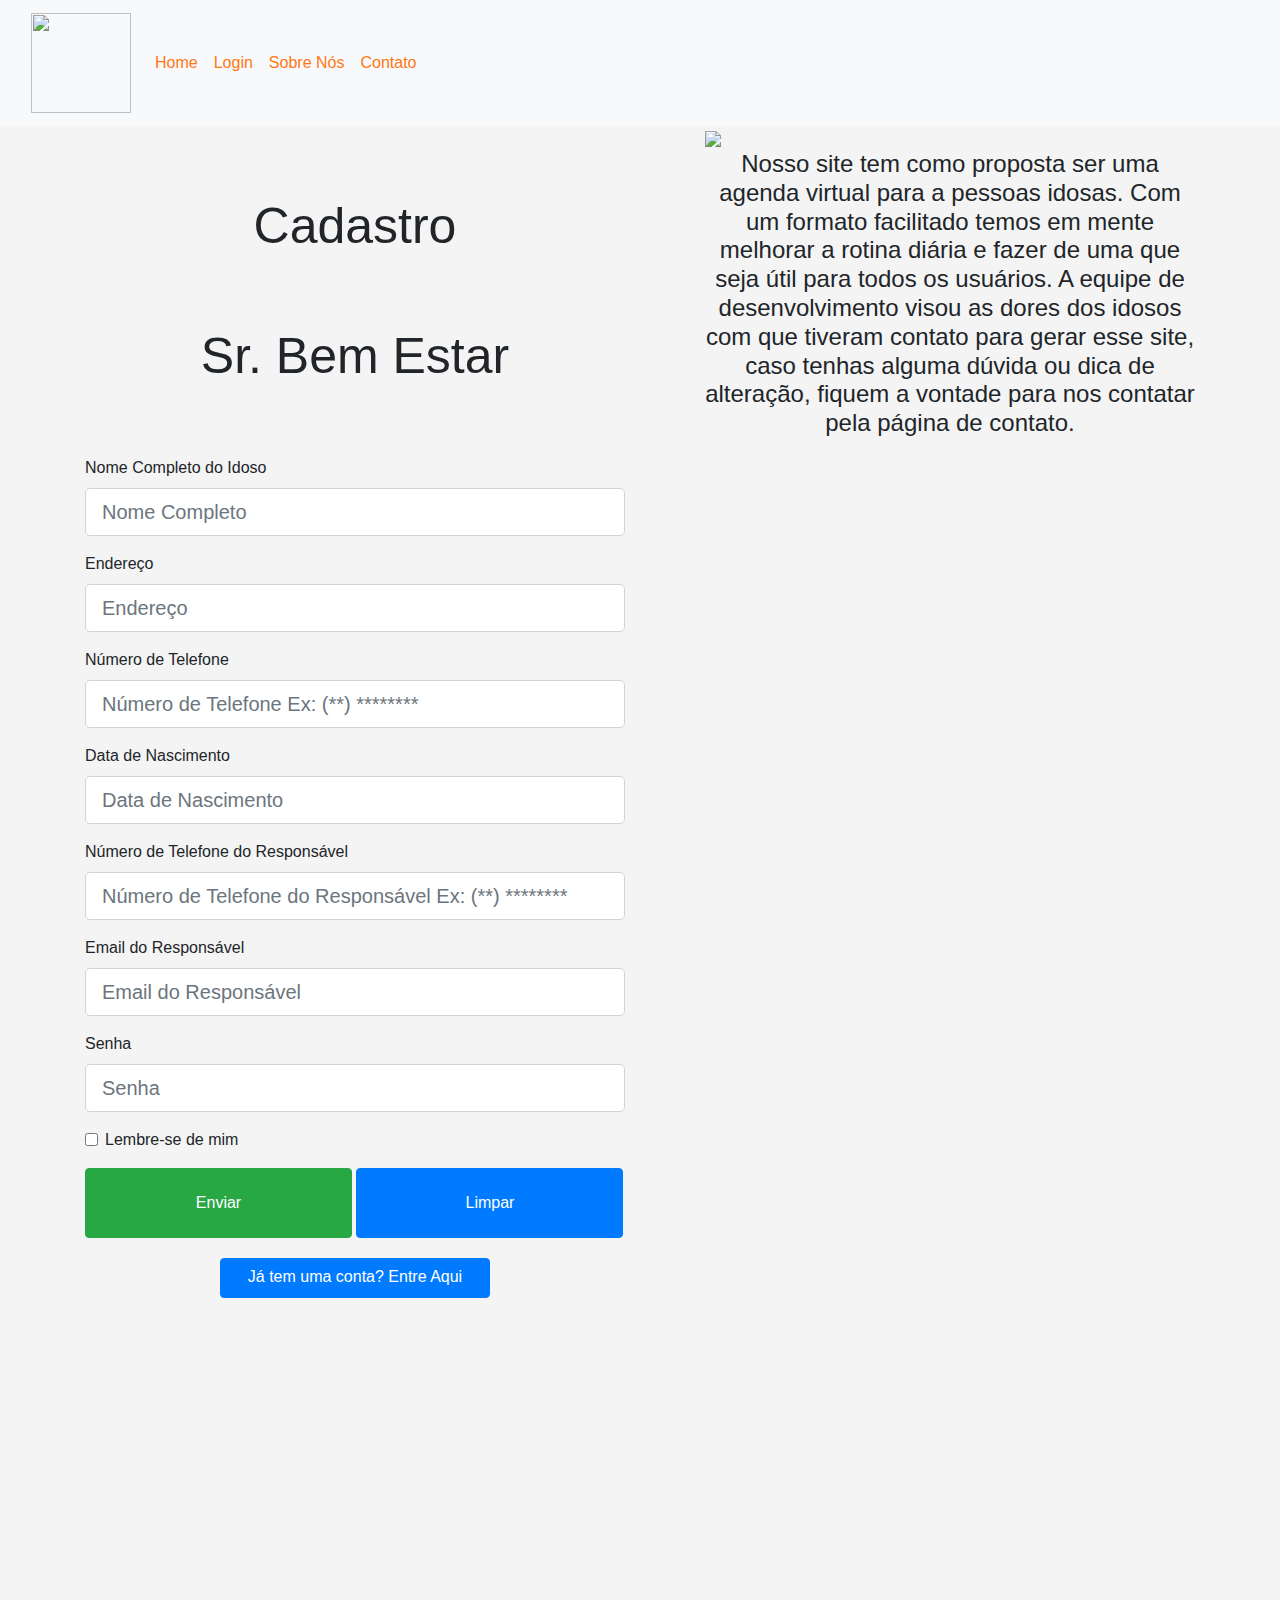
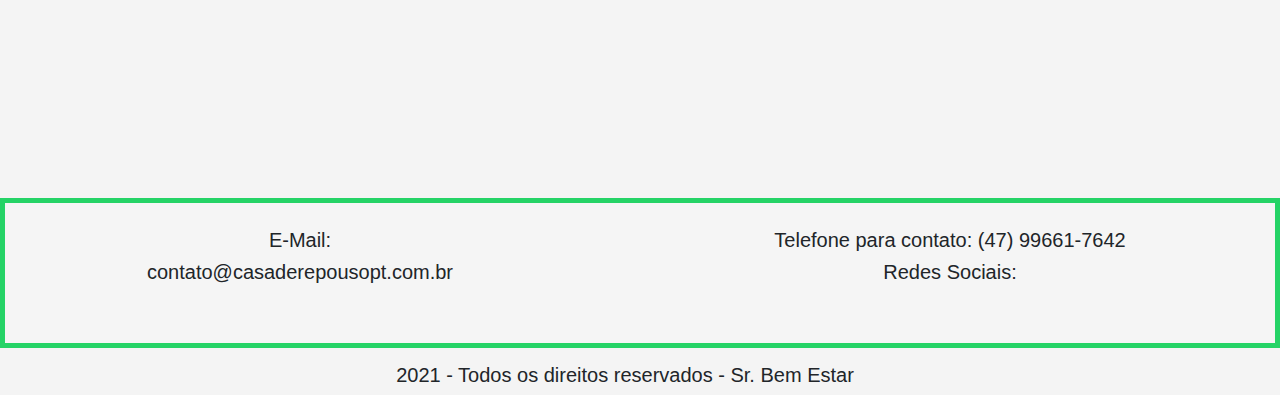
==== index.html @ 635f5d69 "fiz a tela de redefinir senha" ====
<!DOCTYPE html>
<html lang="pt-br">

<head>
  <!-- Latest compiled and minified CSS -->
  <link rel="stylesheet" href="https://maxcdn.bootstrapcdn.com/bootstrap/4.5.2/css/bootstrap.min.css">
  <!-- Bootstrap CSS -->
  <link rel="stylesheet" href="https://stackpath.bootstrapcdn.com/bootstrap/4.1.3/css/bootstrap.min.css"
    integrity="sha384-MCw98/SFnGE8fJT3GXwEOngsV7Zt27NXFoaoApmYm81iuXoPkFOJwJ8ERdknLPMO" crossorigin="anonymous">
  <link rel="stylesheet" href="/CSS/estilo.css">
  <link rel="shortcut icon" href="/img/loguinho.png" type="image/x-icon">
  <title>Sr. Bem Estar | Cadastro</title>
</head>

<body>
  <nav class="navbar navbar-expand-lg navbar-light bg-light">
    <div class="container-fluid">
      <a class="navbar-brand" href="index.html">
        <img class="logotipo" src="img/loguinho.png" alt="">
      </a>

      <button class="navbar-toggler" type="button" data-bs-toggle="collapse" data-bs-target="#navbarNavAltMarkup"
        aria-controls="navbarNavAltMarkup" aria-expanded="false" aria-label="Toggle navigation">
        <span class="navbar-toggler-icon"></span>
      </button>

      <div class="collapse navbar-collapse" id="navbarNavAltMarkup">
        <div class="navbar-nav">
          <a class="nav-link active" aria-current="page" href="index.html" style="color: #FF7714;">Home</a>
          <a class="nav-link active" aria-current="page" href="login.html" style="color: #FF7714;">Login</a>
          <a class="nav-link active" aria-current="page" href="sobre.html" style="color: #FF7714;">Sobre Nós</a>
          <a class="nav-link active" aria-current="page" href="contato.html" style="color: #FF7714;">Contato</a>
        </div>
      </div>
    </div>
  </nav>
  <div class="clear"></div>
  <div class="container">
    <div class="row">
      <div class="col-sm-6">
        <div class="form-group">
          <h1>Cadastro</h1>
          <h1>Sr. Bem Estar</h1>
        </div>

        <form action="/action_page.php">
          <div class="form-group input-group-lg">
            <label for="nome">Nome Completo do Idoso</label>
            <input type="text" class="form-control" placeholder="Nome Completo" id="nome">
          </div>
          <div class="form-group input-group-lg">
            <label for="endereco">Endereço</label>
            <input type="text" class="form-control" placeholder="Endereço" id="endereco">
          </div>
          <div class="form-group input-group-lg">
            <label for="nmr">Número de Telefone</label>
            <input type="text" class="form-control" placeholder="Número de Telefone Ex: (**) ********" id="nmr">
          </div>
          <div class="form-group input-group-lg">
            <label for="idade">Data de Nascimento</label>
            <input type="text" class="form-control" placeholder="Data de Nascimento" id="Idade">
          </div>
          <div class="form-group input-group-lg">
            <label for="nmr">Número de Telefone do Responsável</label>
            <input type="text" class="form-control" placeholder="Número de Telefone do Responsável Ex: (**) ********"
              id="nmr">
          </div>
          <div class="form-group input-group-lg">
            <label for="email">Email do Responsável</label>
            <input type="email" class="form-control" placeholder="Email do Responsável" id="email">
          </div>
          <div class="form-group input-group-lg">
            <label for="pwr">Senha</label>
            <input type="password" class="form-control" placeholder="Senha" id="pwr">
          </div>
          <div class="form-group form-check">
            <label class="form-check-label">
              <input class="form-check-input" type="checkbox"> Lembre-se de mim
            </label>
          </div>
          <button type="submit" class="btn btn-success">Enviar</button>
          <input class="btn btn-primary" type="reset" value="Limpar"> <br>
          <center>
            <a class="btn btn-primary" href="conta.html" role="button">Já tem uma conta? Entre Aqui</a>
          </center>
        </form>
      </div>
      <div class="col-sm-6">
        <img class="velhologo" src="/img/loguinho.png">
        <h4 class="txtinicio">Nosso site tem como proposta ser uma agenda virtual para a pessoas idosas. 
          Com um formato facilitado temos em mente melhorar a rotina diária e fazer de uma que seja útil 
          para todos os usuários. A equipe de desenvolvimento visou as dores dos idosos com que tiveram 
          contato para gerar esse site, caso tenhas alguma dúvida ou dica de alteração, fiquem a vontade 
          para nos contatar pela página de contato.</h4>
      </div>


    </div>
  </div>

  <footer>
    <div class="rodape">
      <div class="row">
        <div class="col">
          <center>
            <h5>E-Mail:</h5>
            <h5> contato@casaderepousopt.com.br</h5>
          </center>
        </div>
        <div class="col">
          <center>
            <h5> Telefone para contato: (47) 99661-7642 </h5>
            <h5> Redes Sociais:</h5>
          </center>
        </div>
      </div>
    </div>
    <div>
      <h5 class="direitos">2021 - Todos os direitos reservados - Sr. Bem Estar </h5>
    </div>
  </footer>

  <!-- JavaScript (Opcional) -->

  <!-- Option 1: Bootstrap Bundle with Popper -->
  <script src="https://cdn.jsdelivr.net/npm/bootstrap@5.1.2/dist/js/bootstrap.bundle.min.js"
    integrity="sha384-kQtW33rZJAHjgefvhyyzcGF3C5TFyBQBA13V1RKPf4uH+bwyzQxZ6CmMZHmNBEfJ"
    crossorigin="anonymous"></script>
  <!-- Option 2: Separate Popper and Bootstrap JS -->
  <!--
    <script src="https://cdn.jsdelivr.net/npm/@popperjs/core@2.10.2/dist/umd/popper.min.js" integrity="sha384-7+zCNj/IqJ95wo16oMtfsKbZ9ccEh31eOz1HGyDuCQ6wgnyJNSYdrPa03rtR1zdB" crossorigin="anonymous"></script>
    <script src="https://cdn.jsdelivr.net/npm/bootstrap@5.1.2/dist/js/bootstrap.min.js" integrity="sha384-PsUw7Xwds7x08Ew3exXhqzbhuEYmA2xnwc8BuD6SEr+UmEHlX8/MCltYEodzWA4u" crossorigin="anonymous"></script>
    -->
</body>

</html>
---- CSS/estilo.css ----
/* Cadastro */

body{
    background-color: #f4f4f4;
}

.clear{
    clear: both;
}

.menu{
    float: right;
}

h1{
    text-align: center;
    font-size: 50px;
}

button.btn{
    width: 267px;
    height: 70px;
}

input.btn{
    width: 267px;
    height: 70px;   
}

a.btn{
    margin-top: 20px;
    width: 270px;
    height: 40px;
}

.logotipo{
    height: 100px;
    width: 100px;
}

img.velhologo{
    height: 500px;
    margin-left: 50px;
}

h4.txtinicio{
    text-align: center;
    margin-left: 50px;
}

a.senha{
    font-size: 18px;
}

/* Sobre Nós  e  Rodapé */

img.casal{
    width: 600px;
}

.rodape{
    margin-top: 500px;
    background-color: whitesmoke;
    height: 150px;
    border: 5px solid #25D366;
}


.idosos{
    width: 300px;
    height: 300px;
    margin-left: 15%;
    background-color: whitesmoke;
}

div.esqueci button{
    width: 555px;
    height: 100px;
    margin-top: 20px;
}

div.esqueci input{
    width: 556px;
    height: 100px;
    margin-top: 20px;
}

/* login */
div.login button{
    width: 545px;
    margin-top: 20px;
}

div.login input{
    width: 545px;
    margin-top: 20px;
}
/*fotos dos desenvolvedores*/

img.ash{
    width: 142px;
}

img.soph{
    width: 134px;
}

img.lincoln{
    width: 100px;
}

img.maria{
    width: 100px;
}

h5.text{
    text-align: center;
}

h5.direitos{
    margin-top: 15px;
}

section.nos{
    margin-top: 50px;
}

.col{
    margin-top: 25px;
}

h5{
    text-align: center;
    padding-right: 30px;
}
/* Contato */

h1{
    margin: 70px;
}

.texto{
    text-align: center;
}

button.btn{
    text-align: center;
}

div.ctt button{
    width: 555px;
    margin-top: 20px;
}

div.ctt input{
    width: 556px;
    margin-top: 20px;
}
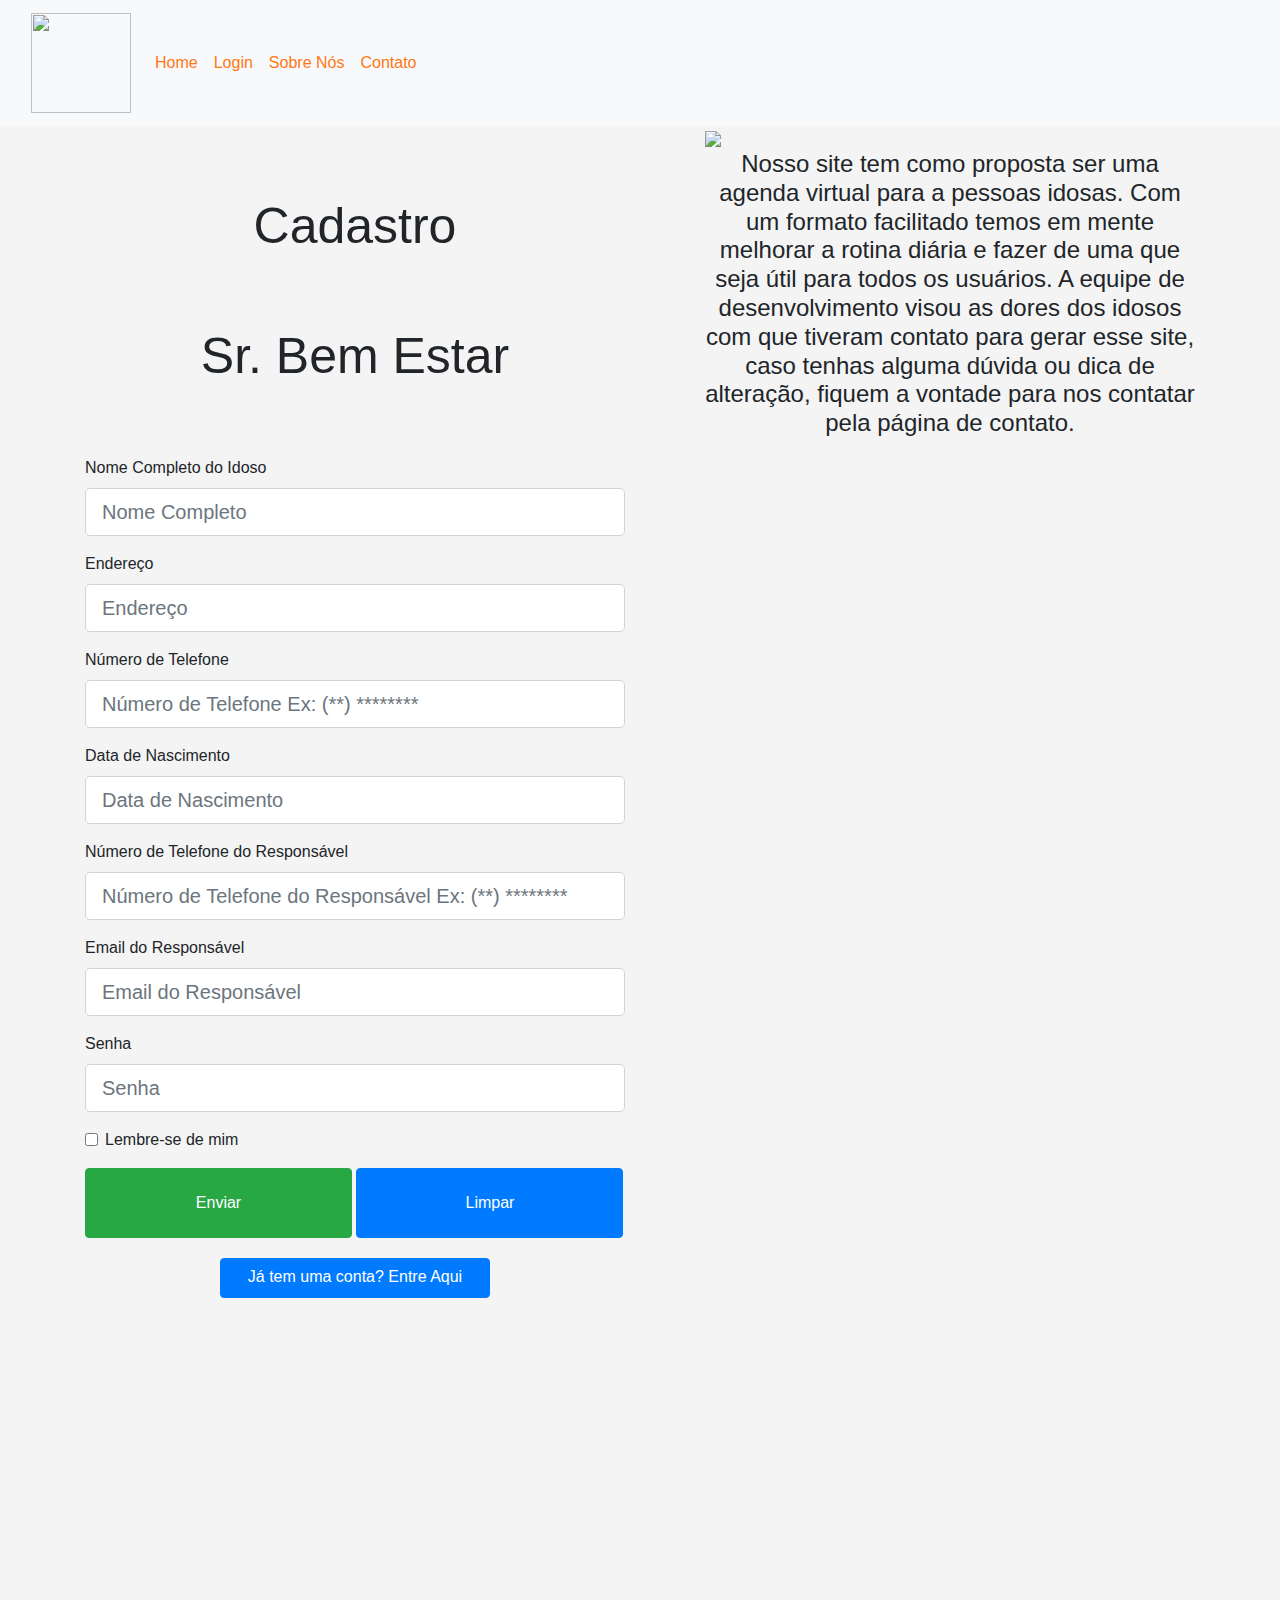
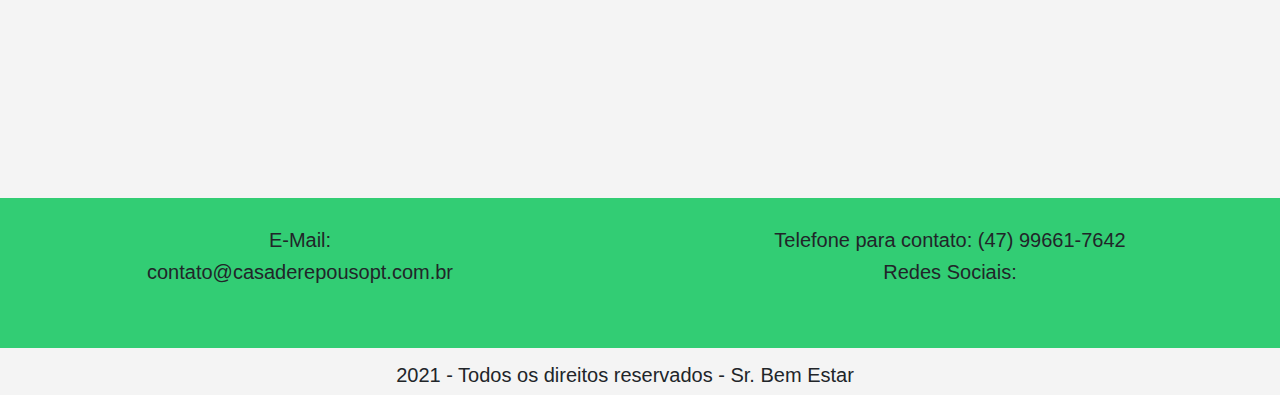
==== commit a9791185: "criei a tela de dentro do site" ====
--- a/index.html
+++ b/index.html
@@ -43,7 +43,7 @@
           <h1>Sr. Bem Estar</h1>
         </div>
 
-        <form action="/action_page.php">
+        <form action="dentrodosite.html">
           <div class="form-group input-group-lg">
             <label for="nome">Nome Completo do Idoso</label>
             <input type="text" class="form-control" placeholder="Nome Completo" id="nome">
@@ -81,7 +81,7 @@
           <button type="submit" class="btn btn-success">Enviar</button>
           <input class="btn btn-primary" type="reset" value="Limpar"> <br>
           <center>
-            <a class="btn btn-primary" href="conta.html" role="button">Já tem uma conta? Entre Aqui</a>
+            <a class="btn btn-primary" href="login.html" role="button">Já tem uma conta? Entre Aqui</a>
           </center>
         </form>
       </div>
--- a/CSS/estilo.css
+++ b/CSS/estilo.css
@@ -60,9 +60,9 @@
 
 .rodape{
     margin-top: 500px;
-    background-color: whitesmoke;
+    background-color: #32cd74;
     height: 150px;
-    border: 5px solid #25D366;
+    border: 5px solid #32cd74;
 }
 
 
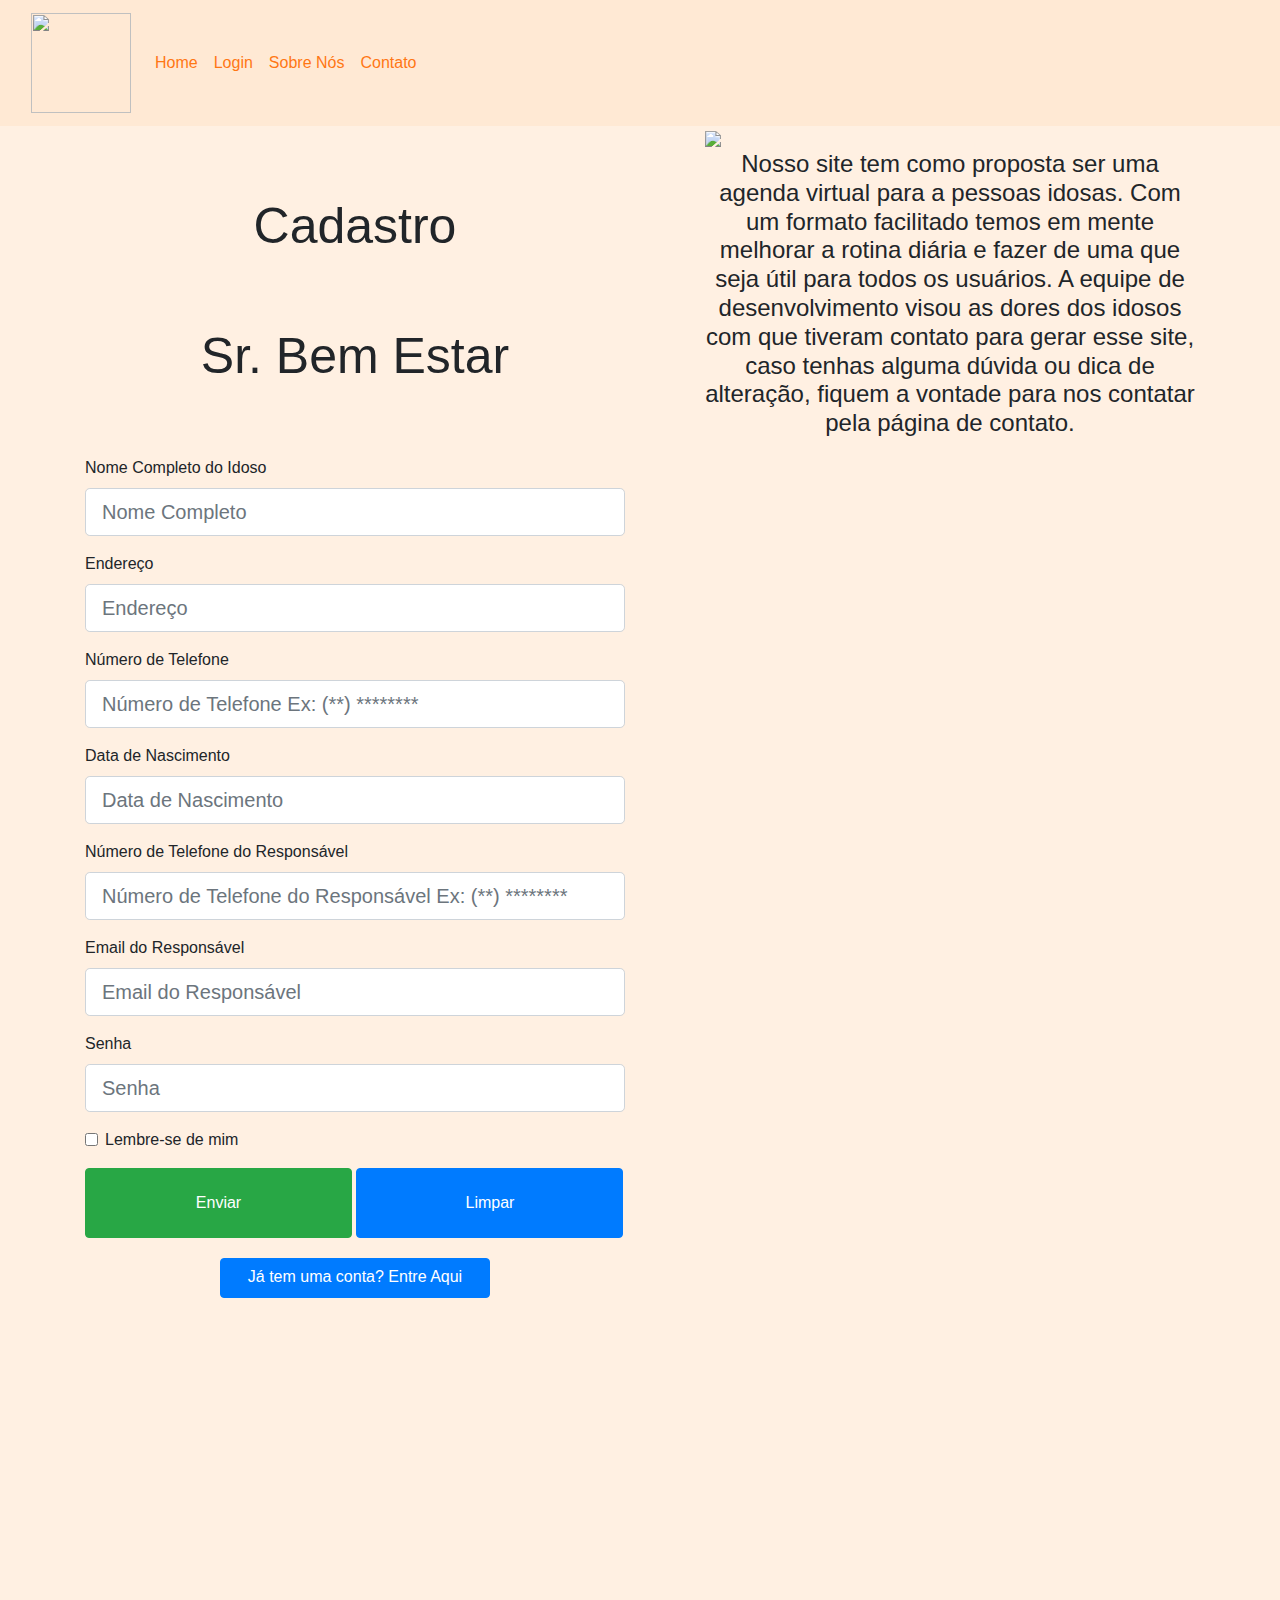
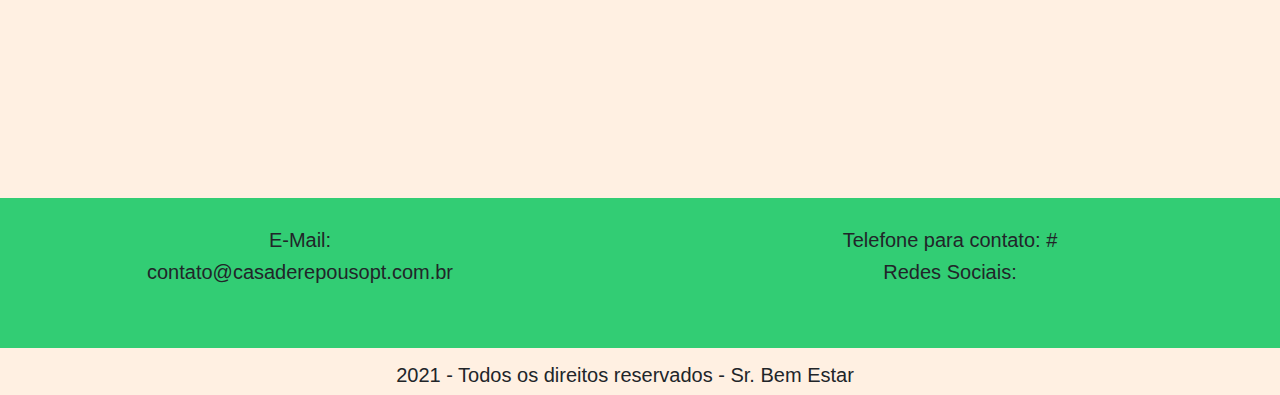
==== commit cb03df4b: "coloquei as cores e arrumei algumas coisas" ====
--- a/index.html
+++ b/index.html
@@ -13,7 +13,7 @@
 </head>
 
 <body>
-  <nav class="navbar navbar-expand-lg navbar-light bg-light">
+  <nav class="navbar navbar-expand-lg navbar-light" style="background-color: rgba(255, 226, 198, 0.507);">
     <div class="container-fluid">
       <a class="navbar-brand" href="index.html">
         <img class="logotipo" src="img/loguinho.png" alt="">
@@ -109,7 +109,7 @@
         </div>
         <div class="col">
           <center>
-            <h5> Telefone para contato: (47) 99661-7642 </h5>
+            <h5> Telefone para contato: # </h5>
             <h5> Redes Sociais:</h5>
           </center>
         </div>
--- a/CSS/estilo.css
+++ b/CSS/estilo.css
@@ -1,7 +1,7 @@
 /* Cadastro */
 
 body{
-    background-color: #f4f4f4;
+    background-color: rgba(255, 226, 198, 0.507);
 }
 
 .clear{
@@ -56,6 +56,7 @@
 
 img.casal{
     width: 600px;
+    border: 10px solid rgba(255, 226, 198, 0.507); 
 }
 
 .rodape{
@@ -86,6 +87,7 @@
 }
 
 /* login */
+
 div.login button{
     width: 545px;
     margin-top: 20px;
@@ -99,18 +101,22 @@
 
 img.ash{
     width: 142px;
+    border: 10px solid rgba(255, 226, 198, 0.507);
 }
 
 img.soph{
     width: 134px;
+    border: 10px solid rgba(255, 226, 198, 0.507);
 }
 
 img.lincoln{
     width: 100px;
+    border: 10px solid rgba(255, 226, 198, 0.507);
 }
 
 img.maria{
     width: 100px;
+    border: 10px solid rgba(255, 226, 198, 0.507);
 }
 
 h5.text{
@@ -122,7 +128,7 @@
 }
 
 section.nos{
-    margin-top: 50px;
+    margin-top: 100px;
 }
 
 .col{
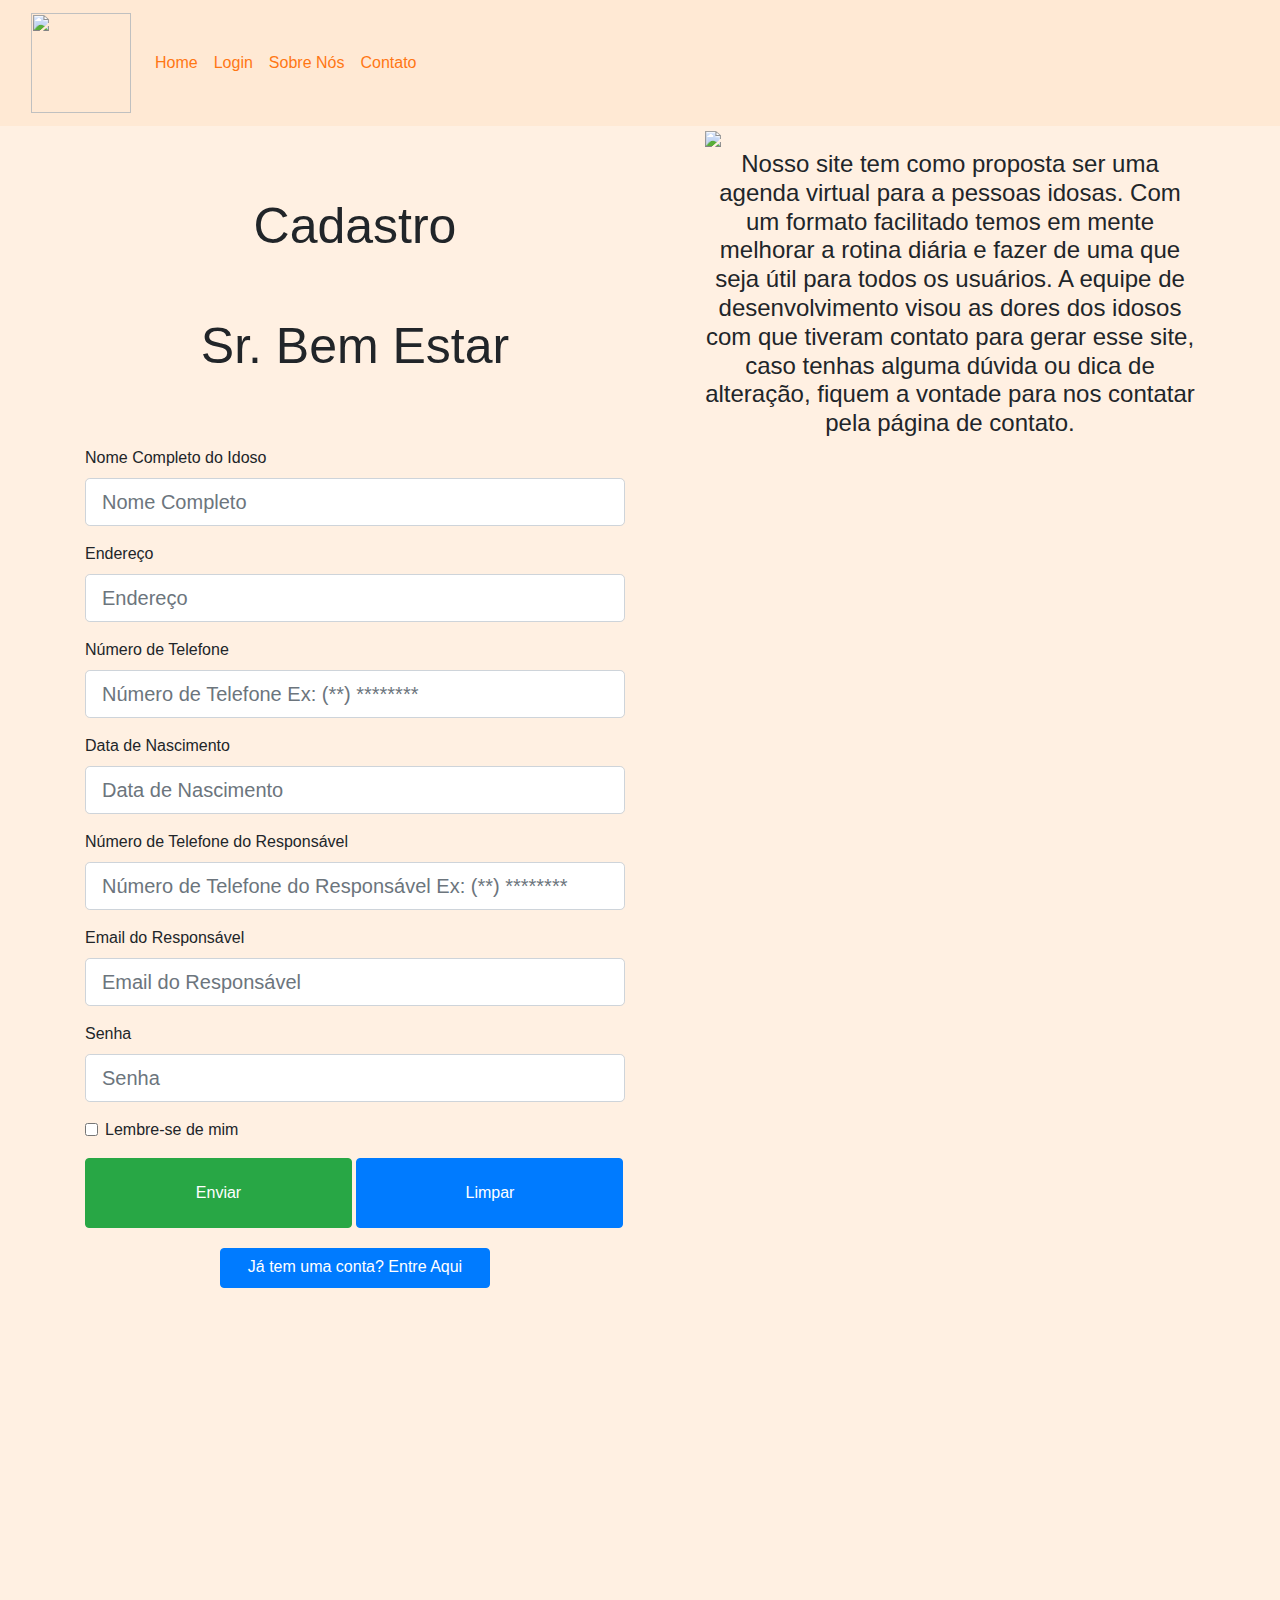
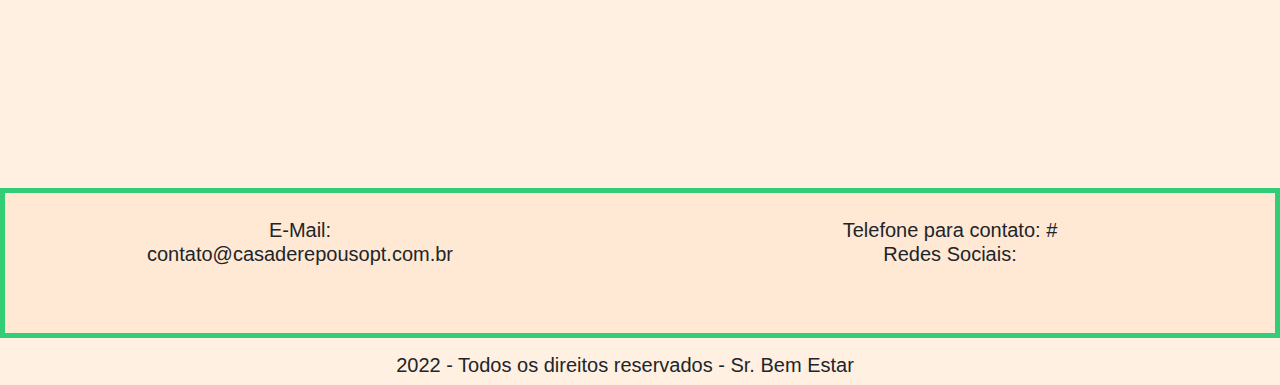
==== commit f1cff8b1: "arrumei umas coisas necessarias" ====
--- a/index.html
+++ b/index.html
@@ -7,8 +7,8 @@
   <!-- Bootstrap CSS -->
   <link rel="stylesheet" href="https://stackpath.bootstrapcdn.com/bootstrap/4.1.3/css/bootstrap.min.css"
     integrity="sha384-MCw98/SFnGE8fJT3GXwEOngsV7Zt27NXFoaoApmYm81iuXoPkFOJwJ8ERdknLPMO" crossorigin="anonymous">
-  <link rel="stylesheet" href="/CSS/estilo.css">
-  <link rel="shortcut icon" href="/img/loguinho.png" type="image/x-icon">
+  <link rel="stylesheet" href="assets/css/estilo.css">
+  <link rel="shortcut icon" href="assets/img/loguinho.png" type="image/x-icon">
   <title>Sr. Bem Estar | Cadastro</title>
 </head>
 
@@ -16,7 +16,7 @@
   <nav class="navbar navbar-expand-lg navbar-light" style="background-color: rgba(255, 226, 198, 0.507);">
     <div class="container-fluid">
       <a class="navbar-brand" href="index.html">
-        <img class="logotipo" src="img/loguinho.png" alt="">
+        <img class="logotipo" src="assets/img/loguinho.png" alt="">
       </a>
 
       <button class="navbar-toggler" type="button" data-bs-toggle="collapse" data-bs-target="#navbarNavAltMarkup"
@@ -39,8 +39,7 @@
     <div class="row">
       <div class="col-sm-6">
         <div class="form-group">
-          <h1>Cadastro</h1>
-          <h1>Sr. Bem Estar</h1>
+          <h1 class="titulo">Cadastro <br> <br> Sr. Bem Estar</h1>
         </div>
 
         <form action="dentrodosite.html">
@@ -86,11 +85,11 @@
         </form>
       </div>
       <div class="col-sm-6">
-        <img class="velhologo" src="/img/loguinho.png">
-        <h4 class="txtinicio">Nosso site tem como proposta ser uma agenda virtual para a pessoas idosas. 
-          Com um formato facilitado temos em mente melhorar a rotina diária e fazer de uma que seja útil 
-          para todos os usuários. A equipe de desenvolvimento visou as dores dos idosos com que tiveram 
-          contato para gerar esse site, caso tenhas alguma dúvida ou dica de alteração, fiquem a vontade 
+        <img class="velhologo" src="assets/img/loguinho.png">
+        <h4 class="txtinicio">Nosso site tem como proposta ser uma agenda virtual para a pessoas idosas.
+          Com um formato facilitado temos em mente melhorar a rotina diária e fazer de uma que seja útil
+          para todos os usuários. A equipe de desenvolvimento visou as dores dos idosos com que tiveram
+          contato para gerar esse site, caso tenhas alguma dúvida ou dica de alteração, fiquem a vontade
           para nos contatar pela página de contato.</h4>
       </div>
 
@@ -100,25 +99,19 @@
 
   <footer>
     <div class="rodape">
-      <div class="row">
-        <div class="col">
-          <center>
-            <h5>E-Mail:</h5>
-            <h5> contato@casaderepousopt.com.br</h5>
-          </center>
+        <div class="row">
+            <div class="col">
+                    <h5>E-Mail: <br> contato@casaderepousopt.com.br</h5>
+            </div>
+            <div class="col">
+                    <h5> Telefone para contato: # <br> Redes Sociais:</h5>
+            </div>
         </div>
-        <div class="col">
-          <center>
-            <h5> Telefone para contato: # </h5>
-            <h5> Redes Sociais:</h5>
-          </center>
-        </div>
-      </div>
     </div>
     <div>
-      <h5 class="direitos">2021 - Todos os direitos reservados - Sr. Bem Estar </h5>
+        <h5 class="direitos">2022 - Todos os direitos reservados - Sr. Bem Estar </h5>
     </div>
-  </footer>
+</footer>
 
   <!-- JavaScript (Opcional) -->
 
--- a/assets/css/estilo.css
+++ b/assets/css/estilo.css
@@ -0,0 +1,172 @@
+/* Cadastro */
+
+body{
+    overflow-x: hidden;
+    background-color: rgba(255, 226, 198, 0.507);
+}
+
+.clear{
+    clear: both;
+}
+
+h1.titulo{
+    text-align: center;
+    font-size: 50px;
+}
+
+button.btn{
+    width: 267px;
+    height: 70px;
+}
+
+input.btn{
+    width: 267px;
+    height: 70px;   
+}
+
+a.btn{
+    margin-top: 20px;
+    width: 270px;
+    height: 40px;
+}
+
+img.logotipo{
+    height: 100px;
+    width: 100px;
+}
+
+img.velhologo{
+    height: 500px;
+    margin-left: 50px;
+}
+
+h4.txtinicio{
+    text-align: center;
+    margin-left: 50px;
+}
+
+a.senha{
+    font-size: 18px;
+}
+
+/* Sobre Nós  e  Rodapé */
+
+img.casal{
+    width: 600px;
+    border: 10px solid rgba(255, 226, 198, 0.507); 
+}
+
+.rodape{
+    margin-top: 500px;
+    background-color: rgba(255, 226, 198, 0.507);
+    height: 150px;
+    border: 5px solid #32cd74;
+}
+
+
+.idosos{
+    width: 300px;
+    height: 300px;
+    margin-left: 15%;
+    background-color: whitesmoke;
+}
+
+div.esqueci button{
+    width: 555px;
+    height: 100px;
+    margin-top: 20px;
+}
+
+div.esqueci input{
+    width: 556px;
+    height: 100px;
+    margin-top: 20px;
+}
+
+.tsobre{
+    text-align: center;
+    padding: 30px;
+}
+
+/* login */
+
+div.login button{
+    width: 545px;
+    margin-top: 20px;
+}
+
+div.login input{
+    width: 545px;
+    margin-top: 20px;
+}
+/*fotos dos desenvolvedores/Logo instagram */
+
+.fa-brands{
+    font-size: 30px;
+    color: black;
+    cursor: pointer;
+}
+
+.fa-brands:hover{
+    font-size: 30px;
+    color: rebeccapurple;
+}
+
+img.ash{
+    width: 203px;
+    border: 10px solid rgba(255, 226, 198, 0.507);
+}
+
+img.lincoln{
+    width: 150px;
+    border: 10px solid rgba(255, 226, 198, 0.507);
+}
+
+img.maria{
+    width: 150px;
+    border: 10px solid rgba(255, 226, 198, 0.507);
+}
+
+h5.text{
+    text-align: center;
+}
+
+h5.direitos{
+    margin-top: 15px;
+}
+
+section.nos{
+    margin-top: 100px;
+}
+
+.col{
+    margin-top: 25px;
+}
+
+h5{
+    text-align: center;
+    padding-right: 30px;
+}
+/* Contato */
+
+h1{
+    margin: 70px;
+}
+
+.texto{
+    text-align: center;
+}
+
+button.btn{
+    text-align: center;
+}
+
+div.ctt button{
+    width: 555px;
+    margin-top: 20px;
+}
+
+div.ctt input{
+    width: 556px;
+    margin-top: 20px;
+}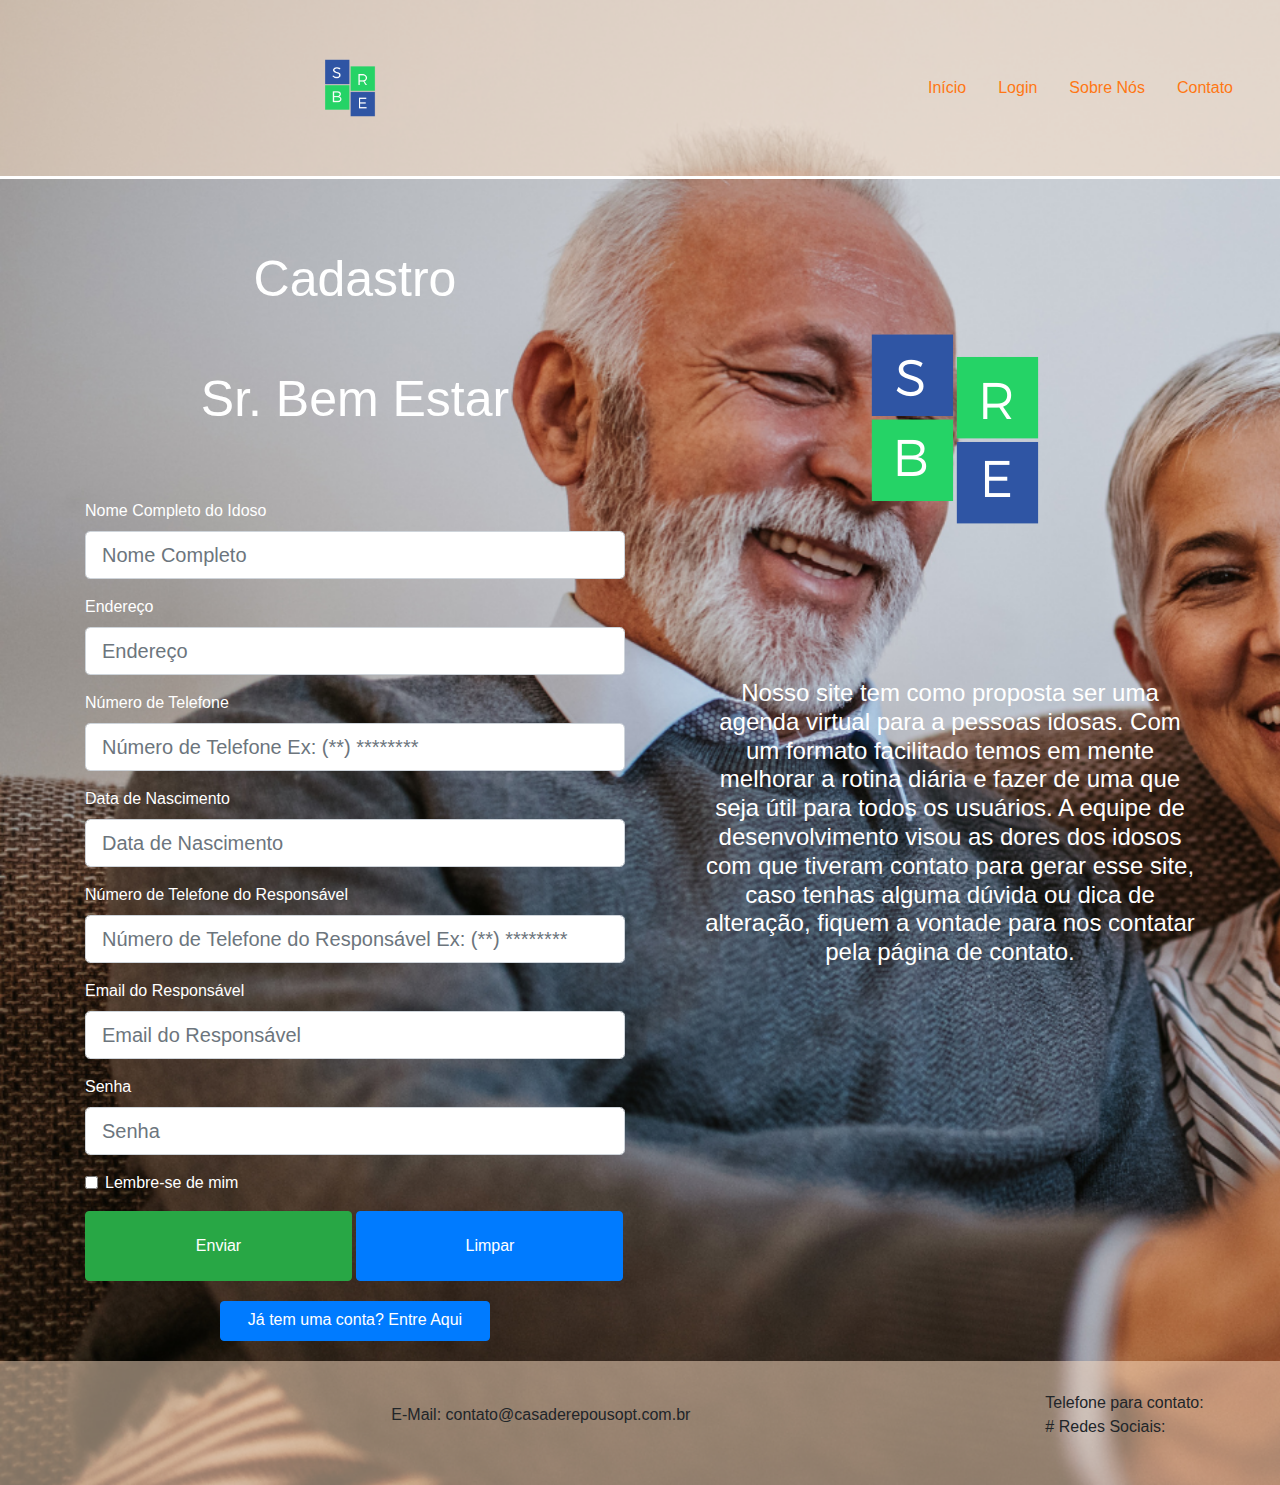
==== commit 44acaebd: "mudei o layout o footer e dei umas atualizadas" ====
--- a/index.html
+++ b/index.html
@@ -13,35 +13,38 @@
 </head>
 
 <body>
-  <nav class="navbar navbar-expand-lg navbar-light" style="background-color: rgba(255, 226, 198, 0.507);">
-    <div class="container-fluid">
-      <a class="navbar-brand" href="index.html">
-        <img class="logotipo" src="assets/img/loguinho.png" alt="">
-      </a>
-
-      <button class="navbar-toggler" type="button" data-bs-toggle="collapse" data-bs-target="#navbarNavAltMarkup"
-        aria-controls="navbarNavAltMarkup" aria-expanded="false" aria-label="Toggle navigation">
-        <span class="navbar-toggler-icon"></span>
-      </button>
-
-      <div class="collapse navbar-collapse" id="navbarNavAltMarkup">
-        <div class="navbar-nav">
-          <a class="nav-link active" aria-current="page" href="index.html" style="color: #FF7714;">Home</a>
-          <a class="nav-link active" aria-current="page" href="login.html" style="color: #FF7714;">Login</a>
-          <a class="nav-link active" aria-current="page" href="sobre.html" style="color: #FF7714;">Sobre Nós</a>
-          <a class="nav-link active" aria-current="page" href="contato.html" style="color: #FF7714;">Contato</a>
-        </div>
+  <header>
+    <nav class="navbar navbar-expand-lg navbar-light" style="background-color: rgba(255, 226, 198, 0.507);">
+        <div class="container-fluid">
+          <div class="logo-header">
+            <a class="navbar-brand" href="index.html">
+              <img src="assets/img/logo-pi.png" alt="">
+            </a>
+          </div>
+        <ul class="nav justify-content-end">
+          <li class="nav-item">
+            <a class="nav-link active" href="index.html">Início</a>
+          </li>
+          <li class="nav-item">
+            <a class="nav-link active" href="login.html">Login</a>
+          </li>
+          <li class="nav-item">
+            <a class="nav-link active" href="sobre.html">Sobre Nós</a>
+          </li>
+          <li class="nav-item">
+            <a class="nav-link active" href="contato.html">Contato</a>
+          </li>
+        </ul>
       </div>
-    </div>
-  </nav>
+      </nav>
+  </header>
   <div class="clear"></div>
-  <div class="container">
+   <div class="container"> 
     <div class="row">
       <div class="col-sm-6">
         <div class="form-group">
           <h1 class="titulo">Cadastro <br> <br> Sr. Bem Estar</h1>
         </div>
-
         <form action="dentrodosite.html">
           <div class="form-group input-group-lg">
             <label for="nome">Nome Completo do Idoso</label>
@@ -85,31 +88,28 @@
         </form>
       </div>
       <div class="col-sm-6">
-        <img class="velhologo" src="assets/img/loguinho.png">
+        <img class="velhologo" src="assets/img/logo-pi.png">
         <h4 class="txtinicio">Nosso site tem como proposta ser uma agenda virtual para a pessoas idosas.
           Com um formato facilitado temos em mente melhorar a rotina diária e fazer de uma que seja útil
           para todos os usuários. A equipe de desenvolvimento visou as dores dos idosos com que tiveram
           contato para gerar esse site, caso tenhas alguma dúvida ou dica de alteração, fiquem a vontade
           para nos contatar pela página de contato.</h4>
       </div>
-
-
     </div>
-  </div>
-
-  <footer>
-    <div class="rodape">
-        <div class="row">
-            <div class="col">
-                    <h5>E-Mail: <br> contato@casaderepousopt.com.br</h5>
-            </div>
-            <div class="col">
-                    <h5> Telefone para contato: # <br> Redes Sociais:</h5>
-            </div>
+  </div> 
+  
+  <footer class="footer">
+    <div class="footer-container">
+      <div class="footer-info">
+        <div>
+          <p> E-Mail: contato@casaderepousopt.com.br </p>
         </div>
-    </div>
-    <div>
-        <h5 class="direitos">2022 - Todos os direitos reservados - Sr. Bem Estar </h5>
+      </div>
+      <div class="footer-info">
+        <div>
+          <p> Telefone para contato: <br> # Redes Sociais: </p>
+        </div>
+      </div>
     </div>
 </footer>
 
--- a/assets/css/estilo.css
+++ b/assets/css/estilo.css
@@ -3,6 +3,10 @@
 body{
     overflow-x: hidden;
     background-color: rgba(255, 226, 198, 0.507);
+    background-image: url('../img/idosos-home.png');
+    background-repeat: no-repeat;
+    background-size: 100%;
+    background-size: cover;
 }
 
 .clear{
@@ -10,6 +14,7 @@
 }
 
 h1.titulo{
+    color: #fff;
     text-align: center;
     font-size: 50px;
 }
@@ -26,13 +31,9 @@
 
 a.btn{
     margin-top: 20px;
+    margin-bottom: 20px;
     width: 270px;
     height: 40px;
-}
-
-img.logotipo{
-    height: 100px;
-    width: 100px;
 }
 
 img.velhologo{
@@ -41,6 +42,7 @@
 }
 
 h4.txtinicio{
+    color: #fff;
     text-align: center;
     margin-left: 50px;
 }
@@ -48,21 +50,72 @@
 a.senha{
     font-size: 18px;
 }
-
-/* Sobre Nós  e  Rodapé */
+.navbar{
+    border-bottom: 3px solid #fff;
+}
+
+.navbar-brand img{
+    width: 150px;
+}
+
+div.logo-header{
+    padding-left: 20%;
+}
+
+a{
+    color: #FF7714;
+}
+
+label{
+    color: #fff;
+}
+
+/* Scroll */
+
+::-webkit-scrollbar{
+    width: 0.7em;
+    height: 0.5em;
+    background-color: transparent;
+}
+
+::-webkit-scrollbar-thumb{
+    background-color: rgba(255, 119, 20, .2);
+    border-radius: 5px;
+}
+
+::-webkit-scrollbar-track{
+    background-color: transparent ;
+}
+
+
+/* Footer */
+
+.footer{
+    width: 100%;
+    height: 100%;
+    background-color: rgba(255, 226, 198, 0.507);
+    padding: 10px;
+}
+
+.footer-container{
+    width: 100%;
+    height: 100%;
+    display: flex;
+    align-items: center;
+    justify-content: center;
+}
+
+.footer-info{
+    margin-left: 25%;
+    padding: 20px;
+}
+
+/* Sobre Nós */
 
 img.casal{
     width: 600px;
     border: 10px solid rgba(255, 226, 198, 0.507); 
 }
-
-.rodape{
-    margin-top: 500px;
-    background-color: rgba(255, 226, 198, 0.507);
-    height: 150px;
-    border: 5px solid #32cd74;
-}
-
 
 .idosos{
     width: 300px;
@@ -99,7 +152,18 @@
     width: 545px;
     margin-top: 20px;
 }
+
+a.senha{
+    color: #FF7714;
+}
+
+a.senha:hover{
+    color: #fff;
+}
+
 /*fotos dos desenvolvedores/Logo instagram */
+
+
 
 .fa-brands{
     font-size: 30px;
@@ -128,10 +192,12 @@
 }
 
 h5.text{
+    color: #fff;
     text-align: center;
 }
 
 h5.direitos{
+    color: #fff;
     margin-top: 15px;
 }
 
@@ -144,12 +210,14 @@
 }
 
 h5{
+    color: #fff;
     text-align: center;
     padding-right: 30px;
 }
 /* Contato */
 
 h1{
+    color: #fff;
     margin: 70px;
 }
 
@@ -169,4 +237,12 @@
 div.ctt input{
     width: 556px;
     margin-top: 20px;
+}
+
+/* reponsividade do footer */
+
+@media screen and (max-width: 900px){
+    .footer-container{
+        flex-direction: column;
+    }
 }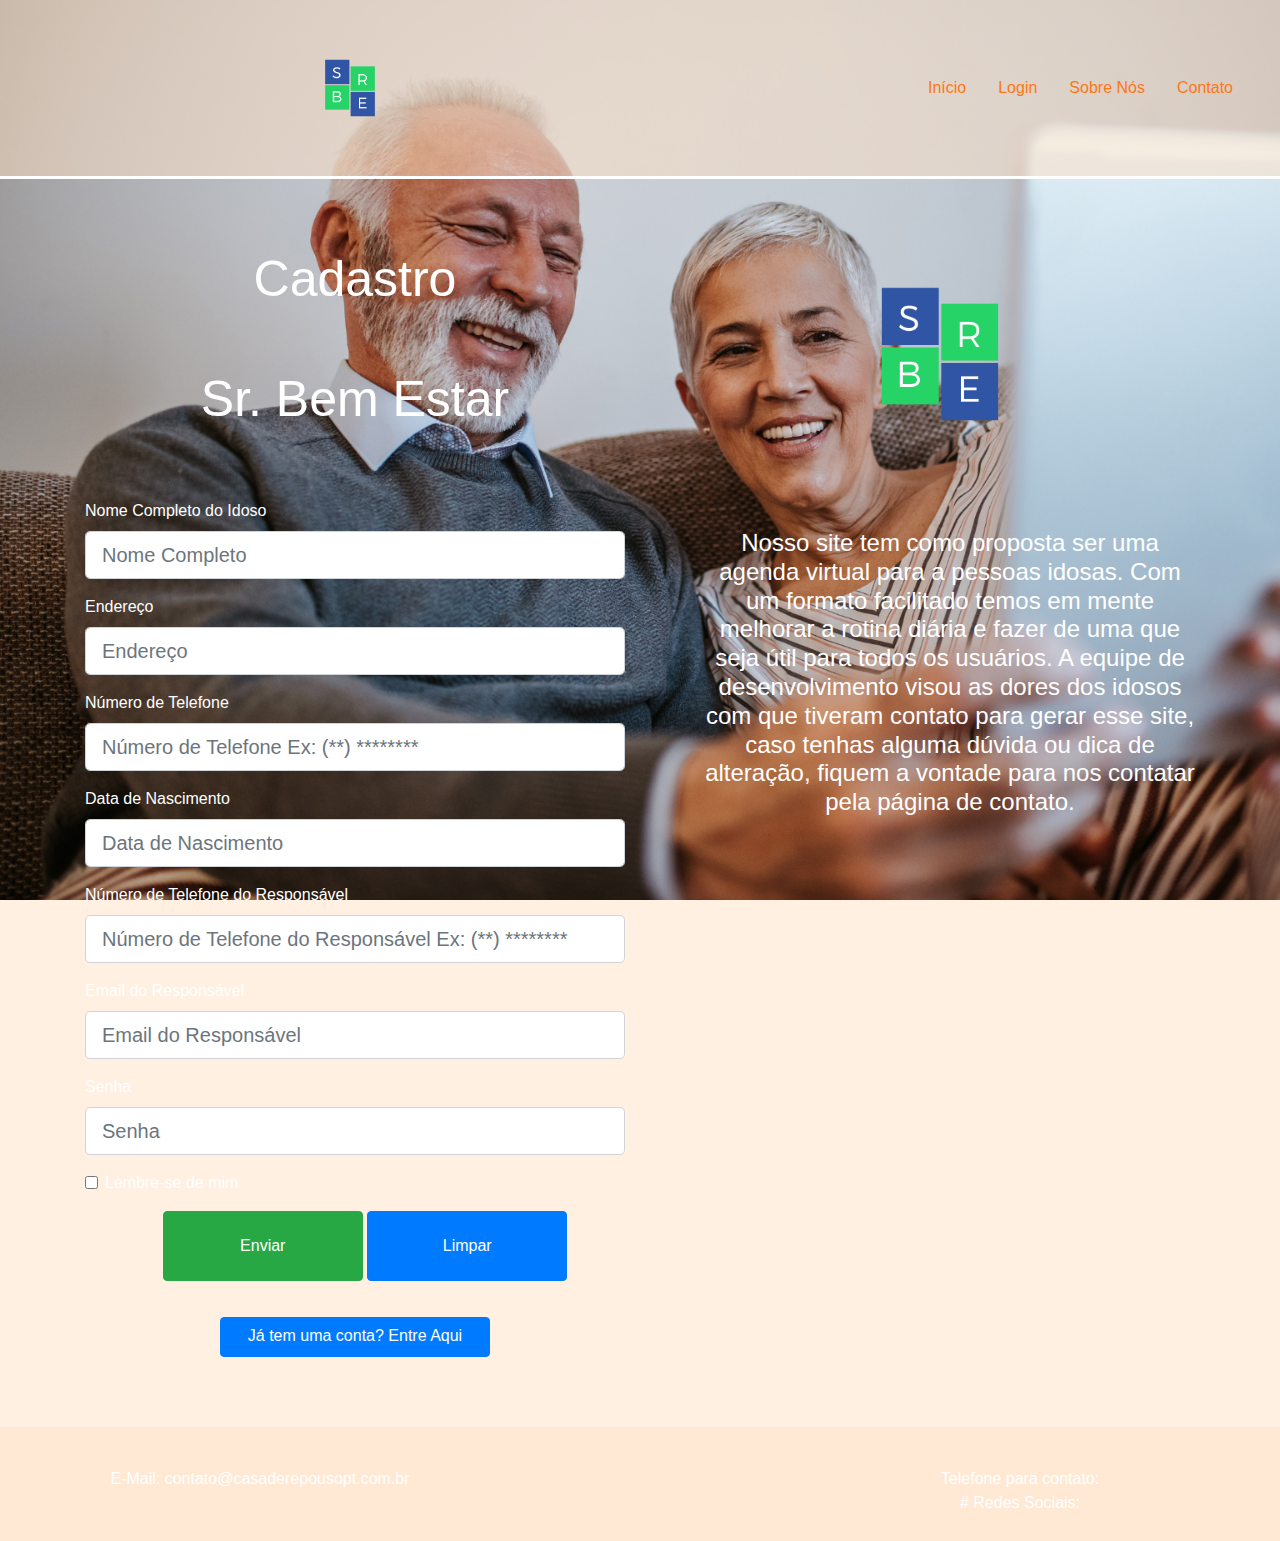
==== commit 1cbdd6b5: "alterações part 2" ====
--- a/index.html
+++ b/index.html
@@ -80,15 +80,17 @@
               <input class="form-check-input" type="checkbox"> Lembre-se de mim
             </label>
           </div>
-          <button type="submit" class="btn btn-success">Enviar</button>
-          <input class="btn btn-primary" type="reset" value="Limpar"> <br>
-          <center>
-            <a class="btn btn-primary" href="login.html" role="button">Já tem uma conta? Entre Aqui</a>
-          </center>
+          <div class="button-cadastro form-group form-check">
+            <button type="submit" class="btn btn-success">Enviar</button>
+            <input class="btn btn-primary" type="reset" value="Limpar"> <br>
+          </div>
+          <div class="fazer-login">
+            <a  style="text-align: center;" class="btn btn-primary" href="login.html" >Já tem uma conta? Entre Aqui</a> 
+        </div>
         </form>
       </div>
       <div class="col-sm-6">
-        <img class="velhologo" src="assets/img/logo-pi.png">
+        <img class="logo-body" src="assets/img/logo-pi.png">
         <h4 class="txtinicio">Nosso site tem como proposta ser uma agenda virtual para a pessoas idosas.
           Com um formato facilitado temos em mente melhorar a rotina diária e fazer de uma que seja útil
           para todos os usuários. A equipe de desenvolvimento visou as dores dos idosos com que tiveram
@@ -98,20 +100,19 @@
     </div>
   </div> 
   
-  <footer class="footer">
-    <div class="footer-container">
-      <div class="footer-info">
-        <div>
-          <p> E-Mail: contato@casaderepousopt.com.br </p>
+  <footer class="page-footer font-small indigo">
+    <div class="container" style="text-align: center;">
+      <div class="row">
+        <div class="col-sm">
+          <p class="text-footer"> E-Mail: contato@casaderepousopt.com.br </p>
         </div>
-      </div>
-      <div class="footer-info">
-        <div>
-          <p> Telefone para contato: <br> # Redes Sociais: </p>
+        <div class="col-sm"></div>
+        <div class="col-sm">
+          <p class="text-footer"> Telefone para contato: <br> # Redes Sociais:</p>
         </div>
       </div>
     </div>
-</footer>
+  </footer>
 
   <!-- JavaScript (Opcional) -->
 
--- a/assets/css/estilo.css
+++ b/assets/css/estilo.css
@@ -3,10 +3,11 @@
 body{
     overflow-x: hidden;
     background-color: rgba(255, 226, 198, 0.507);
-    background-image: url('../img/idosos-home.png');
     background-repeat: no-repeat;
     background-size: 100%;
+    background-attachment: fixed;
     background-size: cover;
+    background-image: url('../img/idosos-home.png');
 }
 
 .clear{
@@ -19,13 +20,18 @@
     font-size: 50px;
 }
 
+.button-cadastro{
+    text-align: center;
+    height: 100%;
+}
+
 button.btn{
-    width: 267px;
+    width: 200px;
     height: 70px;
 }
 
 input.btn{
-    width: 267px;
+    width: 200px;
     height: 70px;   
 }
 
@@ -34,11 +40,17 @@
     margin-bottom: 20px;
     width: 270px;
     height: 40px;
-}
-
-img.velhologo{
-    height: 500px;
-    margin-left: 50px;
+    align-items: center;
+}
+
+.fazer-login{
+    text-align: center;
+}
+
+
+.logo-body{
+    margin-left: 110px;
+    width: 350px;
 }
 
 h4.txtinicio{
@@ -67,6 +79,178 @@
 }
 
 label{
+    color: #fff;
+}
+
+/* login */
+
+.login{
+    text-align: center;
+}
+
+div.login button{
+    width: 500px;
+    margin-top: 20px;
+}
+
+div.login input{
+    width: 500px;
+    margin-top: 20px;
+}
+
+a.senha{
+    color: #FF7714;
+}
+
+a.senha:hover{
+    color: #fff;
+}
+
+.fazer-cadasto{
+    text-align: center;
+}
+
+/* Sobre Nós */
+
+img.casal{
+    width: 400px;
+    border: 10px solid rgba(255, 226, 198, 0.507); 
+}
+
+.idosos{
+    width: 369px;
+    height: 300px;
+    margin-left: 15%;
+    background-color: whitesmoke;
+}
+
+div.esqueci button{
+    width: 555px;
+    height: 100px;
+    margin-top: 20px;
+}
+
+div.esqueci input{
+    width: 556px;
+    height: 100px;
+    margin-top: 20px;
+}
+
+.tsobre{
+    text-align: center;
+    padding: 30px;
+    color: #fff;
+}
+
+p.title{
+    color: #fff;
+}
+
+h2.name-sobre{
+    color: #fff;
+}
+
+p.sub-sobre{
+    color: #fff;
+}
+
+/*fotos dos desenvolvedores/Logo instagram */
+
+.fa-brands{
+    font-size: 30px;
+    color: #fff;
+    cursor: pointer;
+}
+
+.fa-brands:hover{
+    font-size: 30px;
+    color: rebeccapurple;
+}
+
+img.ash{
+    width: 203px;
+    border: 10px solid rgba(255, 226, 198, 0.507);
+}
+
+img.lincoln{
+    width: 150px;
+    border: 10px solid rgba(255, 226, 198, 0.507);
+}
+
+img.maria{
+    width: 150px;
+    border: 10px solid rgba(255, 226, 198, 0.507);
+}
+
+h5.text{
+    color: #fff;
+    text-align: center;
+}
+
+h5.direitos{
+    color: #fff;
+    margin-top: 15px;
+}
+
+section.nos{
+    margin-top: 100px;
+}
+
+.col{
+    margin-top: 25px;
+}
+
+h5{
+    color: #fff;
+    text-align: center;
+    padding-right: 30px;
+}
+/* Contato */
+
+h1{
+    color: #fff;
+    margin: 70px;
+}
+
+.texto{
+    text-align: center;
+}
+
+div.ctt{
+    text-align: center;
+}
+
+button.btn{
+    text-align: center;
+}
+
+div.ctt button{
+    width: 500px;
+    margin-top: 20px;
+}
+
+div.ctt input{
+    width: 500px;
+    margin-top: 20px;
+}
+
+h3.titulo{
+    color: #fff;
+    text-align: center;
+}
+
+/* Footer */
+
+footer {
+    padding: 10px;
+    margin-top: 50px;
+    padding-top: 40px;
+    background-color: rgba(255, 226, 198, 0.507);
+    width: 100%;
+    height: 100%;
+}
+
+p.text-footer{
     color: #fff;
 }
 
@@ -79,170 +263,10 @@
 }
 
 ::-webkit-scrollbar-thumb{
-    background-color: rgba(255, 119, 20, .2);
+    background-color: rgba(255, 119, 20, .6);
     border-radius: 5px;
 }
 
 ::-webkit-scrollbar-track{
     background-color: transparent ;
-}
-
-
-/* Footer */
-
-.footer{
-    width: 100%;
-    height: 100%;
-    background-color: rgba(255, 226, 198, 0.507);
-    padding: 10px;
-}
-
-.footer-container{
-    width: 100%;
-    height: 100%;
-    display: flex;
-    align-items: center;
-    justify-content: center;
-}
-
-.footer-info{
-    margin-left: 25%;
-    padding: 20px;
-}
-
-/* Sobre Nós */
-
-img.casal{
-    width: 600px;
-    border: 10px solid rgba(255, 226, 198, 0.507); 
-}
-
-.idosos{
-    width: 300px;
-    height: 300px;
-    margin-left: 15%;
-    background-color: whitesmoke;
-}
-
-div.esqueci button{
-    width: 555px;
-    height: 100px;
-    margin-top: 20px;
-}
-
-div.esqueci input{
-    width: 556px;
-    height: 100px;
-    margin-top: 20px;
-}
-
-.tsobre{
-    text-align: center;
-    padding: 30px;
-}
-
-/* login */
-
-div.login button{
-    width: 545px;
-    margin-top: 20px;
-}
-
-div.login input{
-    width: 545px;
-    margin-top: 20px;
-}
-
-a.senha{
-    color: #FF7714;
-}
-
-a.senha:hover{
-    color: #fff;
-}
-
-/*fotos dos desenvolvedores/Logo instagram */
-
-
-
-.fa-brands{
-    font-size: 30px;
-    color: black;
-    cursor: pointer;
-}
-
-.fa-brands:hover{
-    font-size: 30px;
-    color: rebeccapurple;
-}
-
-img.ash{
-    width: 203px;
-    border: 10px solid rgba(255, 226, 198, 0.507);
-}
-
-img.lincoln{
-    width: 150px;
-    border: 10px solid rgba(255, 226, 198, 0.507);
-}
-
-img.maria{
-    width: 150px;
-    border: 10px solid rgba(255, 226, 198, 0.507);
-}
-
-h5.text{
-    color: #fff;
-    text-align: center;
-}
-
-h5.direitos{
-    color: #fff;
-    margin-top: 15px;
-}
-
-section.nos{
-    margin-top: 100px;
-}
-
-.col{
-    margin-top: 25px;
-}
-
-h5{
-    color: #fff;
-    text-align: center;
-    padding-right: 30px;
-}
-/* Contato */
-
-h1{
-    color: #fff;
-    margin: 70px;
-}
-
-.texto{
-    text-align: center;
-}
-
-button.btn{
-    text-align: center;
-}
-
-div.ctt button{
-    width: 555px;
-    margin-top: 20px;
-}
-
-div.ctt input{
-    width: 556px;
-    margin-top: 20px;
-}
-
-/* reponsividade do footer */
-
-@media screen and (max-width: 900px){
-    .footer-container{
-        flex-direction: column;
-    }
 }